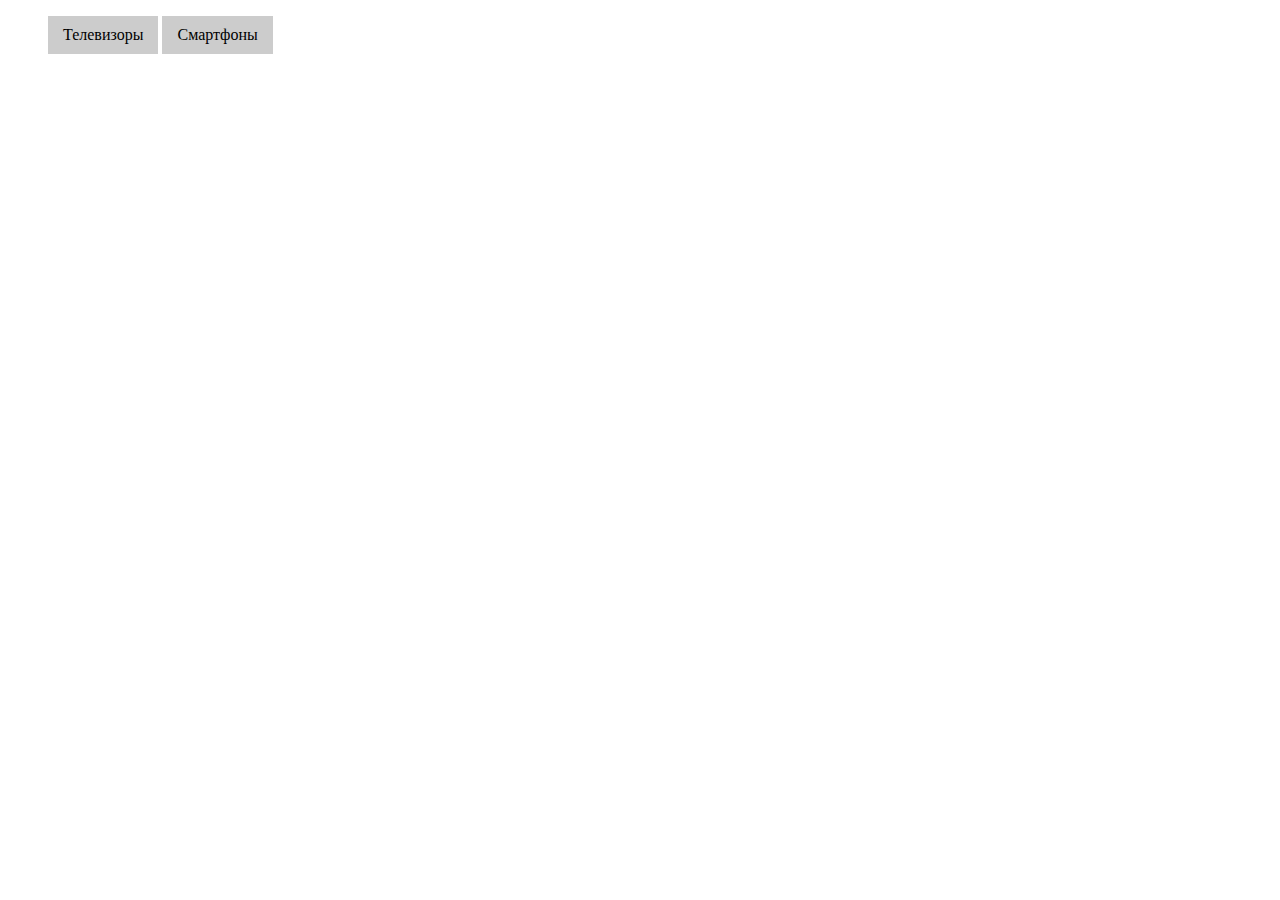
==== index.html @ d7af616a "Пример выпадающего меню" ====
<!DOCTYPE html>
<html lang="en">
  <head>
    <meta charset="UTF-8" />
    <meta name="description" content="" />
    <title>Title</title>
    <link rel="stylesheet" href="css/style.css" />
  </head>
  <body>
    <ul>
      <li class="root">
        Телевизоры
        <ul class="dropdown">
          <li>Sony</li>
          <li>Philips</li>
        </ul>
      </li>
      <li class="root">
        Смартфоны
        <ul class="dropdown">
          <li>HTC</li>
          <li>IPhone</li>
          <li>Fly</li>
        </ul>
      </li>
    </ul>
  </body>
</html>
---- css/style.css ----
.root {
  list-style-type: none;
  display: inline-block;
  position: relative;
  background: #ccc;
  padding: 10px 15px;
}

/* если элементы стоят вплотную, то при переходе на dropdown, root:hover сохраняется */
.root:hover .dropdown {
  display: block;
}

.dropdown {
  display: none;
  position: absolute;
  top: 30px;
  left: 0;
  background: #716ccc;
  padding: 10px;
  box-sizing: border-box;
  width: 100%;
}

.dropdown > li {
  cursor: pointer;
  list-style: none;
}

.dropdown > li:hover {
  color: #fff;
}
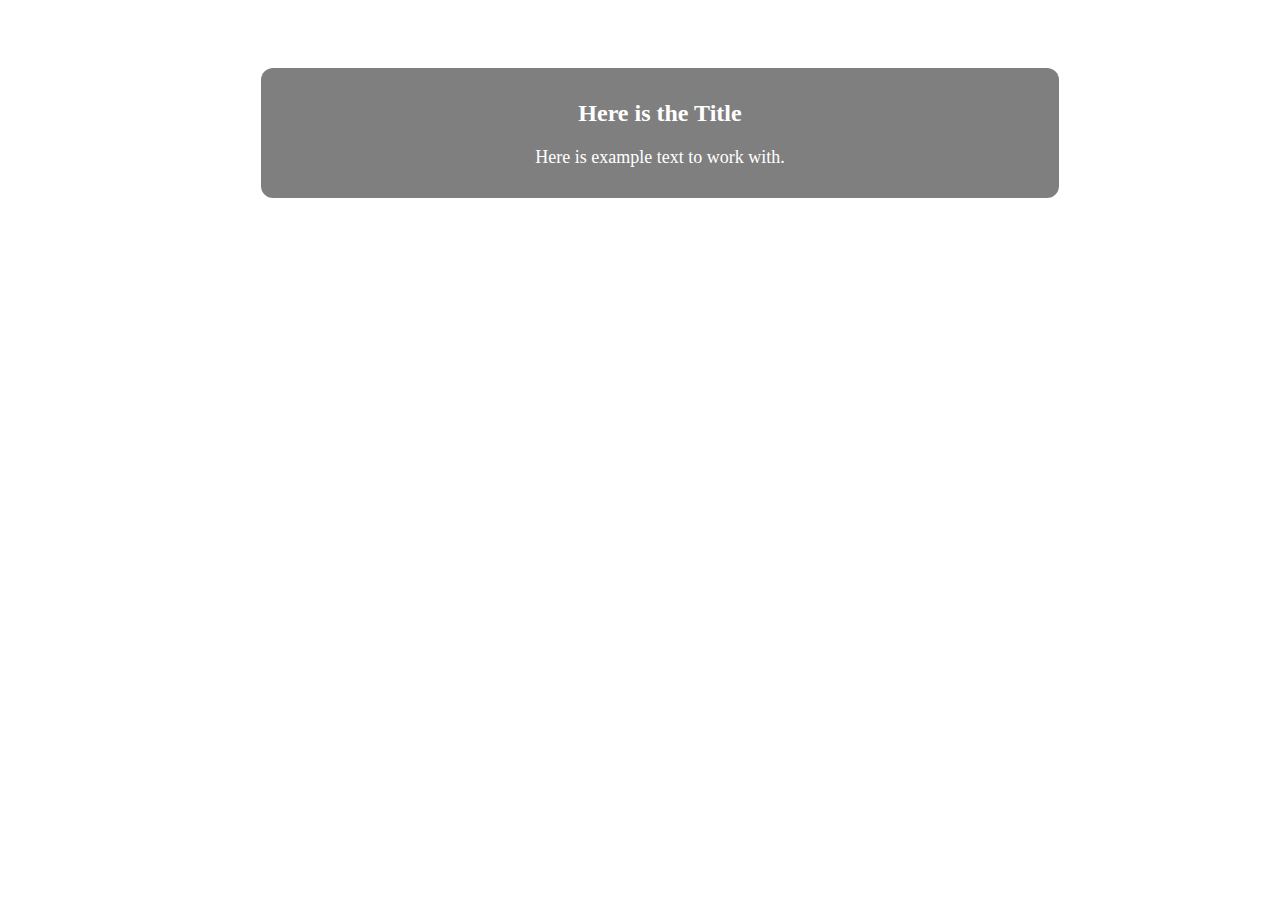
==== commit ea9aefc9: "Задание 2.12" ====
--- a/index.html
+++ b/index.html
@@ -2,27 +2,21 @@
 <html lang="en">
   <head>
     <meta charset="UTF-8" />
-    <meta name="description" content="" />
-    <title>Title</title>
+    <meta name="description" content="some text here" />
+    <title>Контингент учащихся</title>
     <link rel="stylesheet" href="css/style.css" />
   </head>
   <body>
-    <ul>
-      <li class="root">
-        Телевизоры
-        <ul class="dropdown">
-          <li>Sony</li>
-          <li>Philips</li>
-        </ul>
-      </li>
-      <li class="root">
-        Смартфоны
-        <ul class="dropdown">
-          <li>HTC</li>
-          <li>IPhone</li>
-          <li>Fly</li>
-        </ul>
-      </li>
-    </ul>
+    <div class="hero">
+      <img
+        class="hero__image"
+        src="https://upload.wikimedia.org/wikipedia/commons/thumb/a/a8/View_of_Old_Trafford_from_East_Stand.jpg/1280px-View_of_Old_Trafford_from_East_Stand.jpg"
+        alt=""
+      />
+      <div class="hero__content">
+        <h2 class="hero__title">Here is the Title</h2>
+        <p class="hero__text">Here is example text to work with.</p>
+      </div>
+    </div>
   </body>
 </html>
--- a/css/style.css
+++ b/css/style.css
@@ -1,32 +1,31 @@
-.root {
-  list-style-type: none;
-  display: inline-block;
+.hero {
   position: relative;
-  background: #ccc;
-  padding: 10px 15px;
+  min-height: 250px;
+  width: 100%;
+  display: flex; /* will be discovered soon */
+  align-items: center; /* will be discovered soon */
 }
 
-/* если элементы стоят вплотную, то при переходе на dropdown, root:hover сохраняется */
-.root:hover .dropdown {
-  display: block;
+.hero__content {
+  position: absolute;
+  border-radius: 12px;
+  background: rgba(0, 0, 0, 0.5);
+  padding: 0.75rem 1.25rem;
+  color: white;
+  width: 60%;
+  left: 20%;
 }
 
-.dropdown {
-  display: none;
-  position: absolute;
-  top: 30px;
-  left: 0;
-  background: #716ccc;
-  padding: 10px;
-  box-sizing: border-box;
-  width: 100%;
+.hero__image {
+  max-width: 100%;
 }
 
-.dropdown > li {
-  cursor: pointer;
-  list-style: none;
+.hero__title {
+  text-align: center;
 }
 
-.dropdown > li:hover {
-  color: #fff;
+.hero__text {
+  display: block;
+  font-size: 18px;
+  text-align: center;
 }
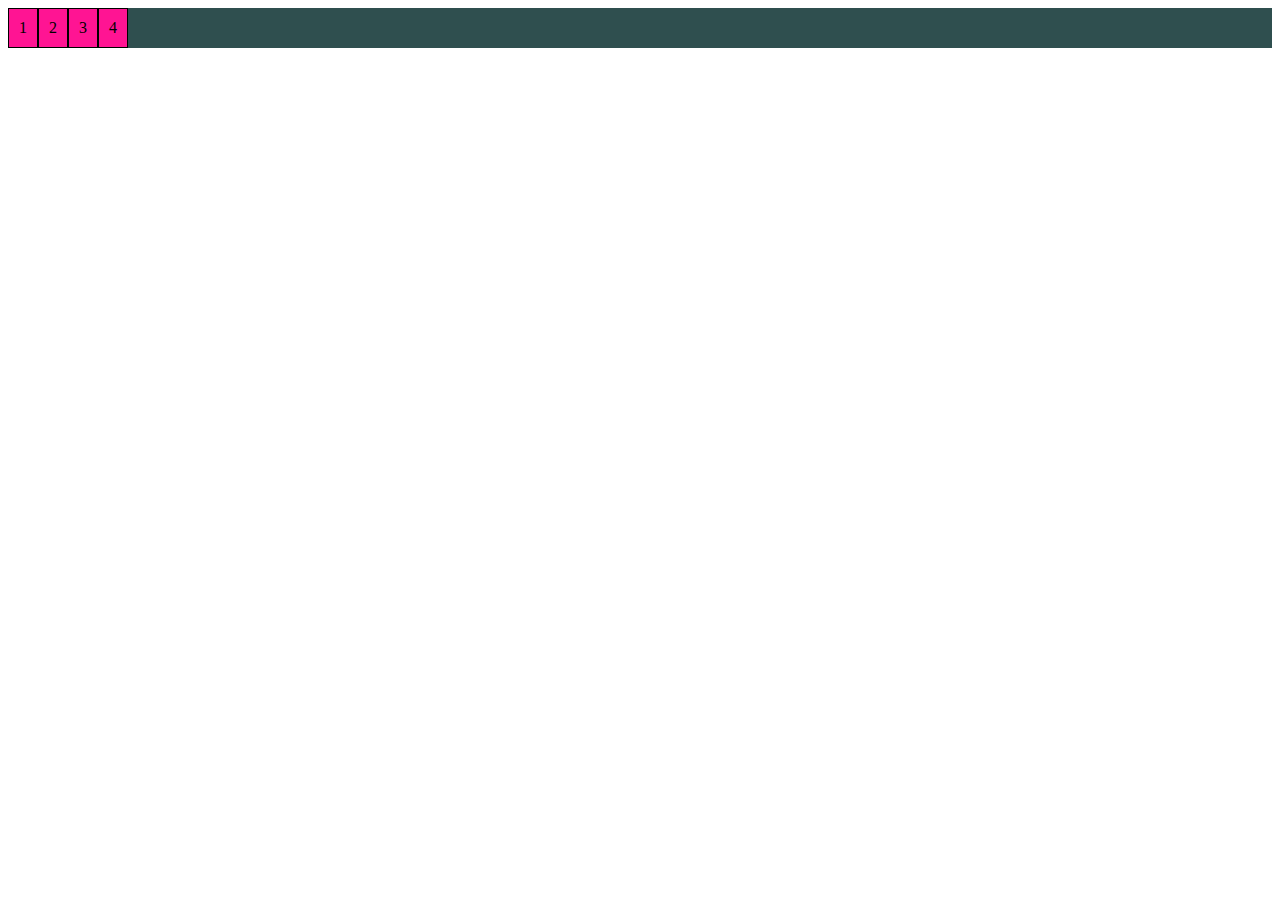
==== commit 56316609: "База flex-box" ====
--- a/index.html
+++ b/index.html
@@ -2,21 +2,16 @@
 <html lang="en">
   <head>
     <meta charset="UTF-8" />
-    <meta name="description" content="some text here" />
-    <title>Контингент учащихся</title>
+    <meta name="description" content="" />
+    <title>FlexBox</title>
     <link rel="stylesheet" href="css/style.css" />
   </head>
   <body>
-    <div class="hero">
-      <img
-        class="hero__image"
-        src="https://upload.wikimedia.org/wikipedia/commons/thumb/a/a8/View_of_Old_Trafford_from_East_Stand.jpg/1280px-View_of_Old_Trafford_from_East_Stand.jpg"
-        alt=""
-      />
-      <div class="hero__content">
-        <h2 class="hero__title">Here is the Title</h2>
-        <p class="hero__text">Here is example text to work with.</p>
-      </div>
+    <div class="flexbox">
+      <div>1</div>
+      <div>2</div>
+      <div>3</div>
+      <div>4</div>
     </div>
   </body>
 </html>
--- a/css/style.css
+++ b/css/style.css
@@ -1,31 +1,11 @@
-.hero {
-  position: relative;
-  min-height: 250px;
-  width: 100%;
-  display: flex; /* will be discovered soon */
-  align-items: center; /* will be discovered soon */
+.flexbox {
+  display: flex;
+  flex-direction: row;
+  background-color: darkslategray;
 }
 
-.hero__content {
-  position: absolute;
-  border-radius: 12px;
-  background: rgba(0, 0, 0, 0.5);
-  padding: 0.75rem 1.25rem;
-  color: white;
-  width: 60%;
-  left: 20%;
+.flexbox > div {
+  border: 1px solid black;
+  padding: 10px;
+  background-color: deeppink;
 }
-
-.hero__image {
-  max-width: 100%;
-}
-
-.hero__title {
-  text-align: center;
-}
-
-.hero__text {
-  display: block;
-  font-size: 18px;
-  text-align: center;
-}
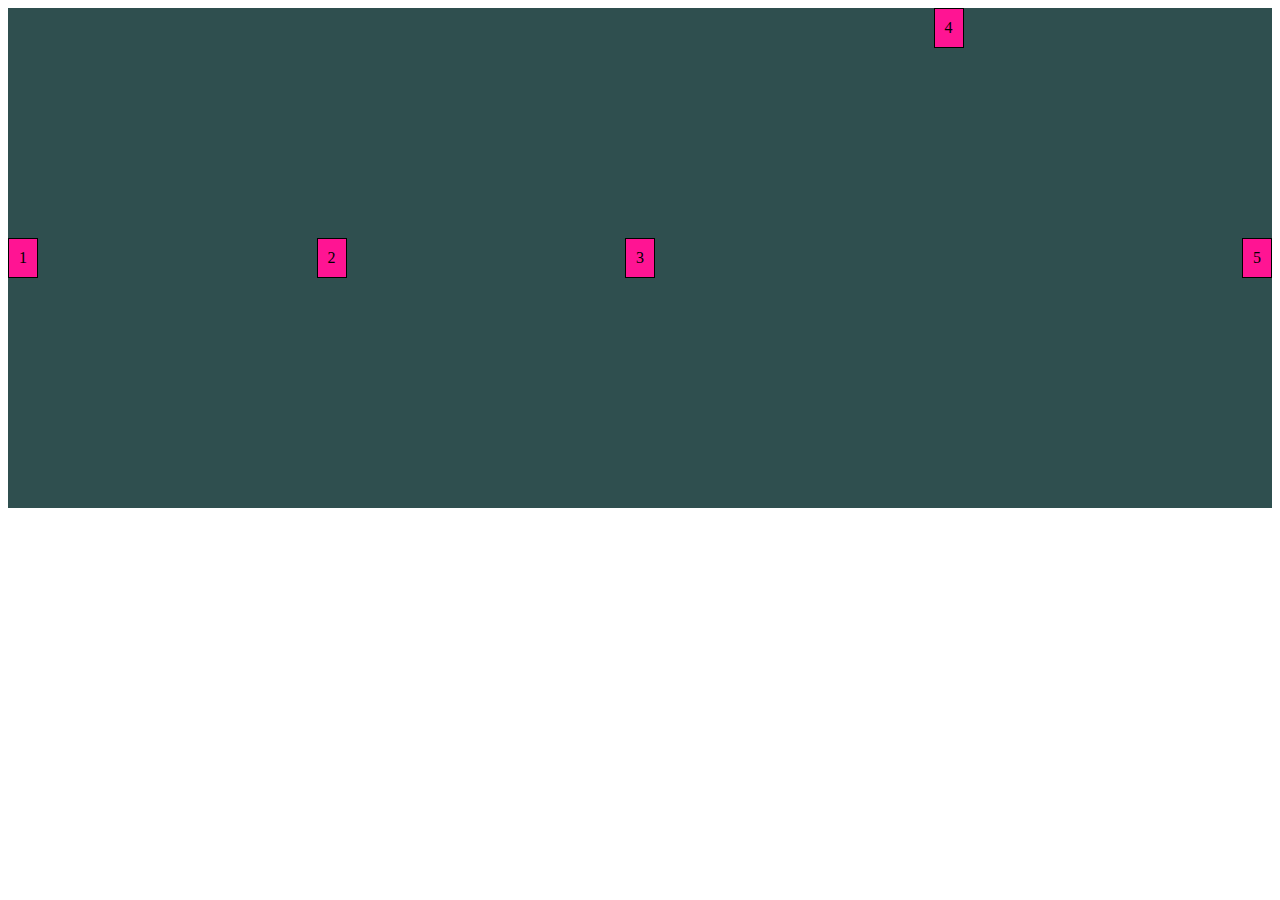
==== commit 7b2f7d4a: "ailgn-items и align-self" ====
--- a/index.html
+++ b/index.html
@@ -12,6 +12,7 @@
       <div>2</div>
       <div>3</div>
       <div>4</div>
+      <div>5</div>
     </div>
   </body>
 </html>
--- a/css/style.css
+++ b/css/style.css
@@ -1,7 +1,13 @@
 .flexbox {
   display: flex;
+  /* направление */
   flex-direction: row;
+  /* выравнивание содержимого по основной оси */
+  justify-content: space-between;
+  /* выравнивание содержимого по поперечной оси */
+  align-items: center;
   background-color: darkslategray;
+  height: 500px;
 }
 
 .flexbox > div {
@@ -9,3 +15,7 @@
   padding: 10px;
   background-color: deeppink;
 }
+
+.flexbox > div:nth-child(4) {
+  align-self: flex-start;
+}
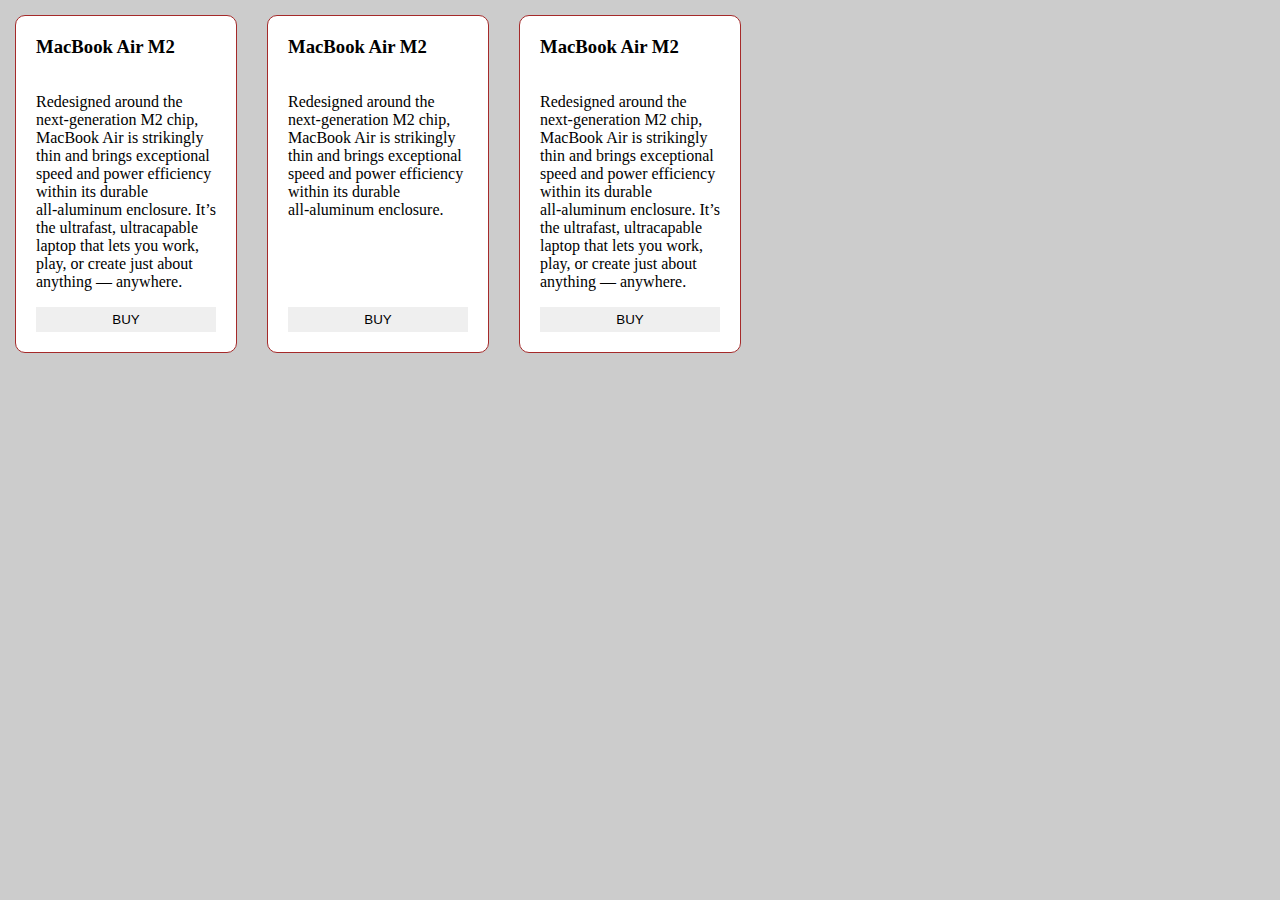
==== commit 55cd5582: "Задание 2.13" ====
--- a/index.html
+++ b/index.html
@@ -2,17 +2,43 @@
 <html lang="en">
   <head>
     <meta charset="UTF-8" />
-    <meta name="description" content="" />
-    <title>FlexBox</title>
+    <meta name="description" content="some text here" />
+    <title>Контингент учащихся</title>
     <link rel="stylesheet" href="css/style.css" />
   </head>
   <body>
-    <div class="flexbox">
-      <div>1</div>
-      <div>2</div>
-      <div>3</div>
-      <div>4</div>
-      <div>5</div>
-    </div>
+    <section class="products">
+      <div class="product-card">
+        <h3 class="product-card__title">MacBook Air M2</h3>
+        <p class="product-card__description">
+          Redesigned around the next-generation M2 chip, MacBook Air is
+          strikingly thin and brings exceptional speed and power efficiency
+          within its durable all‑aluminum enclosure. It’s the ultrafast,
+          ultracapable laptop that lets you work, play, or create just about
+          anything — anywhere.
+        </p>
+        <button class="button">Buy</button>
+      </div>
+      <div class="product-card">
+        <h3 class="product-card__title">MacBook Air M2</h3>
+        <p class="product-card__description">
+          Redesigned around the next-generation M2 chip, MacBook Air is
+          strikingly thin and brings exceptional speed and power efficiency
+          within its durable all‑aluminum enclosure.
+        </p>
+        <button class="button">Buy</button>
+      </div>
+      <div class="product-card">
+        <h3 class="product-card__title">MacBook Air M2</h3>
+        <p class="product-card__description">
+          Redesigned around the next-generation M2 chip, MacBook Air is
+          strikingly thin and brings exceptional speed and power efficiency
+          within its durable all‑aluminum enclosure. It’s the ultrafast,
+          ultracapable laptop that lets you work, play, or create just about
+          anything — anywhere.
+        </p>
+        <button class="button">Buy</button>
+      </div>
+    </section>
   </body>
 </html>
--- a/css/style.css
+++ b/css/style.css
@@ -1,21 +1,40 @@
-.flexbox {
-  display: flex;
-  /* направление */
-  flex-direction: row;
-  /* выравнивание содержимого по основной оси */
-  justify-content: space-between;
-  /* выравнивание содержимого по поперечной оси */
-  align-items: center;
-  background-color: darkslategray;
-  height: 500px;
+body {
+  margin: 0;
+  background-color: #ccc;
 }
 
-.flexbox > div {
-  border: 1px solid black;
-  padding: 10px;
-  background-color: deeppink;
+h3 {
+  margin-top: 0;
 }
 
-.flexbox > div:nth-child(4) {
-  align-self: flex-start;
+.products {
+  display: flex;
 }
+
+.product-card {
+  display: flex;
+  flex-direction: column;
+  background-color: #fff;
+  max-width: 180px;
+  padding: 20px;
+  margin: 15px;
+  border: 1px solid brown;
+  border-radius: 10px;
+}
+
+.product-card:hover {
+  box-shadow: 10px 5px 5px gray;
+}
+
+.button {
+  text-transform: uppercase;
+  padding: 5px 0;
+  border: none;
+  cursor: pointer;
+  align-self: stretch;
+  margin-block-start: auto;
+}
+
+.button:hover {
+  background-color: rgb(107, 209, 107);
+}
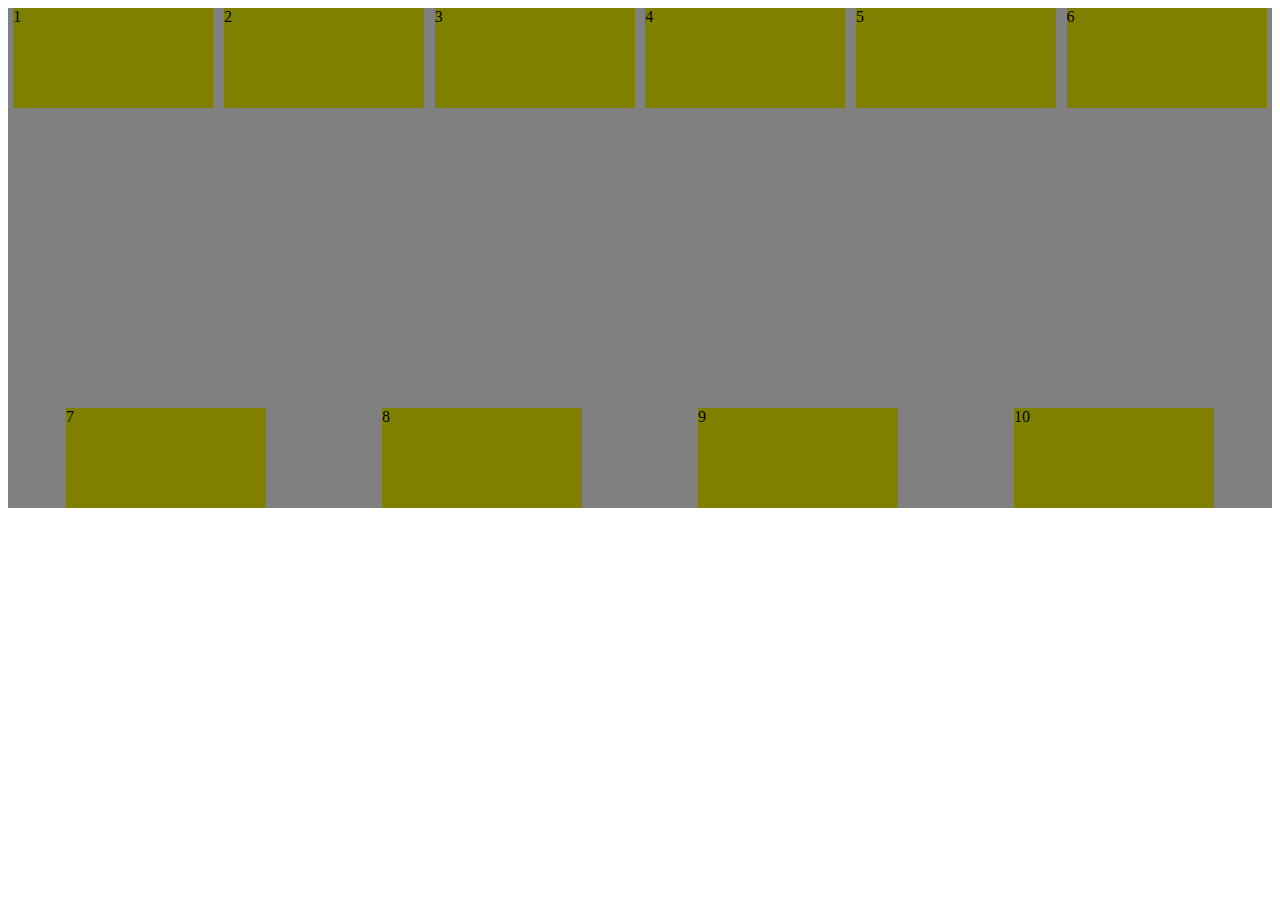
==== commit a4942aa7: "Flex-wrap: wrap - перенос контента" ====
--- a/index.html
+++ b/index.html
@@ -2,43 +2,22 @@
 <html lang="en">
   <head>
     <meta charset="UTF-8" />
-    <meta name="description" content="some text here" />
-    <title>Контингент учащихся</title>
+    <meta name="description" content="" />
+    <title>FlexBox</title>
     <link rel="stylesheet" href="css/style.css" />
   </head>
   <body>
-    <section class="products">
-      <div class="product-card">
-        <h3 class="product-card__title">MacBook Air M2</h3>
-        <p class="product-card__description">
-          Redesigned around the next-generation M2 chip, MacBook Air is
-          strikingly thin and brings exceptional speed and power efficiency
-          within its durable all‑aluminum enclosure. It’s the ultrafast,
-          ultracapable laptop that lets you work, play, or create just about
-          anything — anywhere.
-        </p>
-        <button class="button">Buy</button>
-      </div>
-      <div class="product-card">
-        <h3 class="product-card__title">MacBook Air M2</h3>
-        <p class="product-card__description">
-          Redesigned around the next-generation M2 chip, MacBook Air is
-          strikingly thin and brings exceptional speed and power efficiency
-          within its durable all‑aluminum enclosure.
-        </p>
-        <button class="button">Buy</button>
-      </div>
-      <div class="product-card">
-        <h3 class="product-card__title">MacBook Air M2</h3>
-        <p class="product-card__description">
-          Redesigned around the next-generation M2 chip, MacBook Air is
-          strikingly thin and brings exceptional speed and power efficiency
-          within its durable all‑aluminum enclosure. It’s the ultrafast,
-          ultracapable laptop that lets you work, play, or create just about
-          anything — anywhere.
-        </p>
-        <button class="button">Buy</button>
-      </div>
-    </section>
+    <div class="flexwrap">
+      <div class="flex-inner">1</div>
+      <div class="flex-inner">2</div>
+      <div class="flex-inner">3</div>
+      <div class="flex-inner">4</div>
+      <div class="flex-inner">5</div>
+      <div class="flex-inner">6</div>
+      <div class="flex-inner">7</div>
+      <div class="flex-inner">8</div>
+      <div class="flex-inner">9</div>
+      <div class="flex-inner">10</div>
+    </div>
   </body>
 </html>
--- a/css/style.css
+++ b/css/style.css
@@ -1,40 +1,16 @@
-body {
-  margin: 0;
-  background-color: #ccc;
+.flexwrap {
+  display: flex;
+  flex-wrap: wrap;
+  background-color: gray;
+  height: 500px;
+  /* свойство начинает работать при wrap и работает как justify-content */
+  align-content: space-between;
+  /* можно использовать совместно*/
+  justify-content: space-around;
 }
 
-h3 {
-  margin-top: 0;
+.flex-inner {
+  background-color: olive;
+  width: 200px;
+  height: 100px;
 }
-
-.products {
-  display: flex;
-}
-
-.product-card {
-  display: flex;
-  flex-direction: column;
-  background-color: #fff;
-  max-width: 180px;
-  padding: 20px;
-  margin: 15px;
-  border: 1px solid brown;
-  border-radius: 10px;
-}
-
-.product-card:hover {
-  box-shadow: 10px 5px 5px gray;
-}
-
-.button {
-  text-transform: uppercase;
-  padding: 5px 0;
-  border: none;
-  cursor: pointer;
-  align-self: stretch;
-  margin-block-start: auto;
-}
-
-.button:hover {
-  background-color: rgb(107, 209, 107);
-}
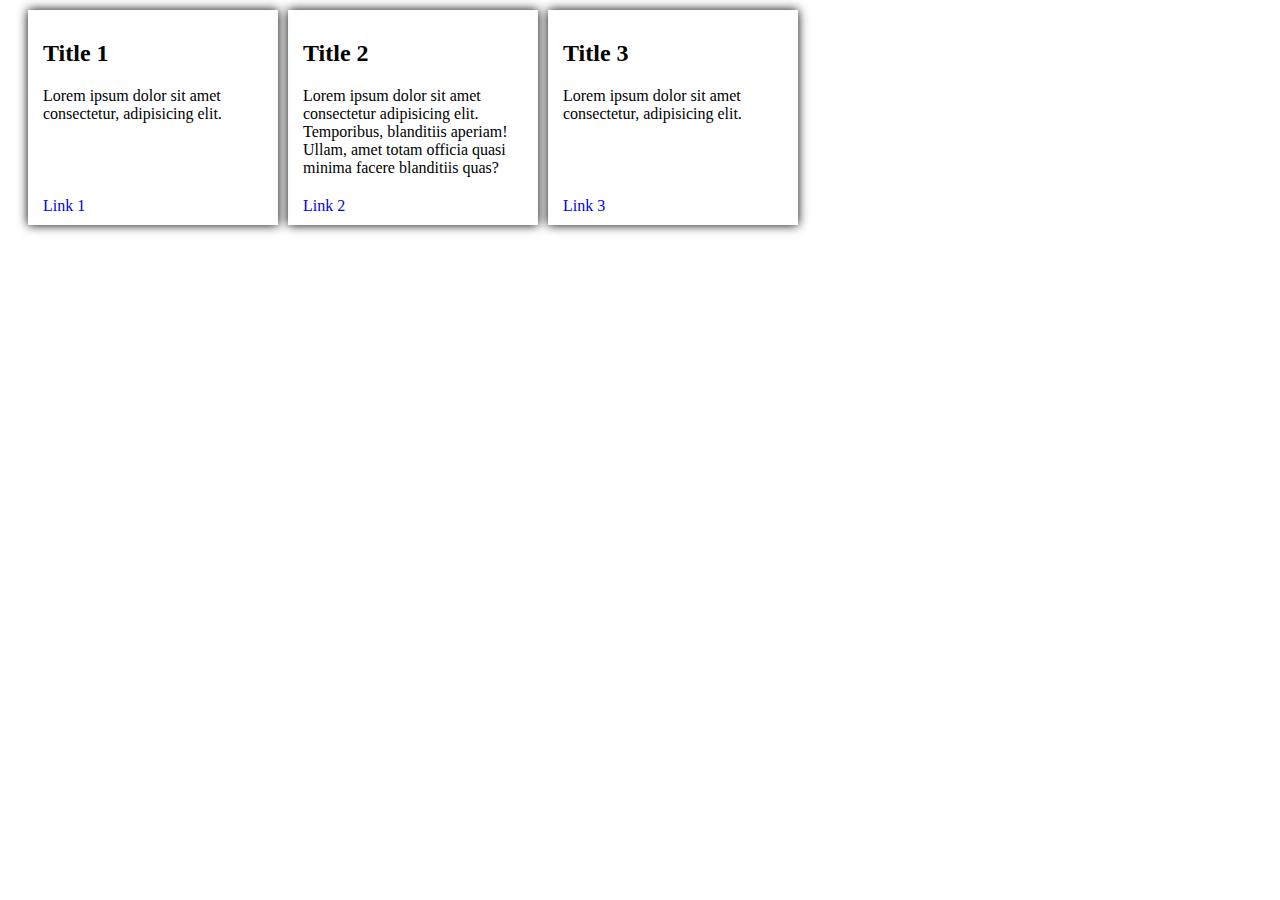
==== commit 56f465a0: "Пример карточки с кнопкой всегда с краю" ====
--- a/index.html
+++ b/index.html
@@ -7,17 +7,30 @@
     <link rel="stylesheet" href="css/style.css" />
   </head>
   <body>
-    <div class="flexwrap">
-      <div class="flex-inner">1</div>
-      <div class="flex-inner">2</div>
-      <div class="flex-inner">3</div>
-      <div class="flex-inner">4</div>
-      <div class="flex-inner">5</div>
-      <div class="flex-inner">6</div>
-      <div class="flex-inner">7</div>
-      <div class="flex-inner">8</div>
-      <div class="flex-inner">9</div>
-      <div class="flex-inner">10</div>
+    <div class="cards">
+      <div class="card">
+        <h2 class="card__title">Title 1</h2>
+        <div class="card__text">
+          Lorem ipsum dolor sit amet consectetur, adipisicing elit.
+        </div>
+        <a href="#" class="card__link">Link 1</a>
+      </div>
+      <div class="card">
+        <h2 class="card__title">Title 2</h2>
+        <div class="card__text">
+          Lorem ipsum dolor sit amet consectetur adipisicing elit. Temporibus,
+          blanditiis aperiam! Ullam, amet totam officia quasi minima facere
+          blanditiis quas?
+        </div>
+        <a href="#" class="card__link">Link 2</a>
+      </div>
+      <div class="card">
+        <h2 class="card__title">Title 3</h2>
+        <div class="card__text">
+          Lorem ipsum dolor sit amet consectetur, adipisicing elit.
+        </div>
+        <a href="#" class="card__link">Link 3</a>
+      </div>
     </div>
   </body>
 </html>
--- a/css/style.css
+++ b/css/style.css
@@ -1,16 +1,29 @@
-.flexwrap {
-  display: flex;
-  flex-wrap: wrap;
-  background-color: gray;
-  height: 500px;
-  /* свойство начинает работать при wrap и работает как justify-content */
-  align-content: space-between;
-  /* можно использовать совместно*/
-  justify-content: space-around;
+* {
+  box-sizing: border-box;
 }
 
-.flex-inner {
-  background-color: olive;
-  width: 200px;
-  height: 100px;
+.cards {
+  display: flex;
+  justify-content: flex-start;
+  padding: 0 20px;
+  margin-top: 10px;
 }
+
+.card {
+  display: flex;
+  flex-direction: column;
+  padding: 10px 15px;
+  box-shadow: 0 0 10px 0 black;
+  margin-right: 10px;
+  flex-basis: 250px;
+}
+
+.card__text {
+  margin-bottom: 20px;
+  /* поэтому текст в карточке занял максимальное пространство */
+  flex-grow: 1;
+}
+
+.card__link {
+  text-decoration: none;
+}
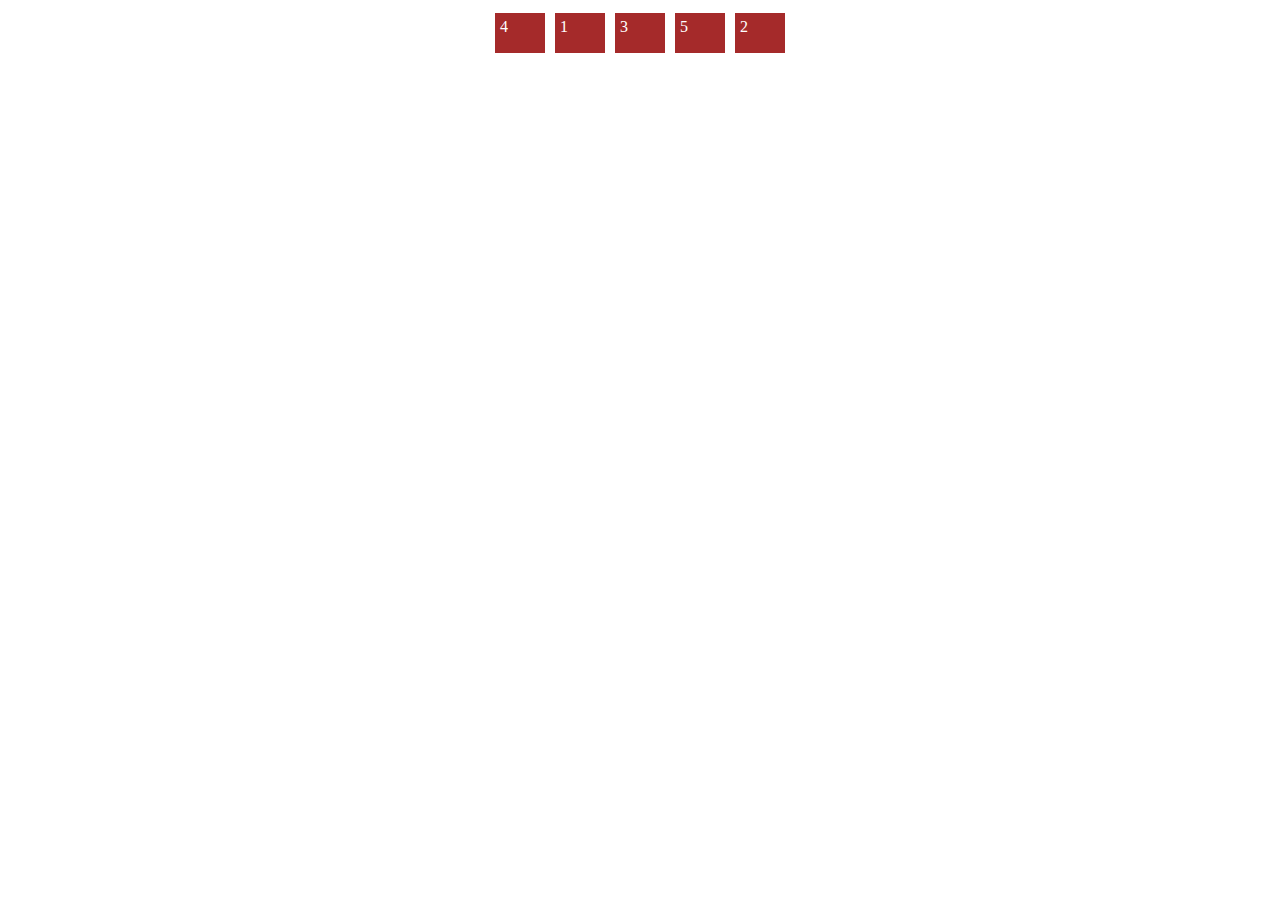
==== commit 2aa2a5f5: "Order:" ====
--- a/index.html
+++ b/index.html
@@ -7,30 +7,12 @@
     <link rel="stylesheet" href="css/style.css" />
   </head>
   <body>
-    <div class="cards">
-      <div class="card">
-        <h2 class="card__title">Title 1</h2>
-        <div class="card__text">
-          Lorem ipsum dolor sit amet consectetur, adipisicing elit.
-        </div>
-        <a href="#" class="card__link">Link 1</a>
-      </div>
-      <div class="card">
-        <h2 class="card__title">Title 2</h2>
-        <div class="card__text">
-          Lorem ipsum dolor sit amet consectetur adipisicing elit. Temporibus,
-          blanditiis aperiam! Ullam, amet totam officia quasi minima facere
-          blanditiis quas?
-        </div>
-        <a href="#" class="card__link">Link 2</a>
-      </div>
-      <div class="card">
-        <h2 class="card__title">Title 3</h2>
-        <div class="card__text">
-          Lorem ipsum dolor sit amet consectetur, adipisicing elit.
-        </div>
-        <a href="#" class="card__link">Link 3</a>
-      </div>
+    <div class="flexorder">
+      <div class="flex-inner">1</div>
+      <div class="flex-inner">2</div>
+      <div class="flex-inner">3</div>
+      <div class="flex-inner">4</div>
+      <div class="flex-inner">5</div>
     </div>
   </body>
 </html>
--- a/css/style.css
+++ b/css/style.css
@@ -2,28 +2,25 @@
   box-sizing: border-box;
 }
 
-.cards {
+.flexorder {
   display: flex;
-  justify-content: flex-start;
-  padding: 0 20px;
-  margin-top: 10px;
+  justify-content: center;
+  color: #fff;
 }
 
-.card {
-  display: flex;
-  flex-direction: column;
-  padding: 10px 15px;
-  box-shadow: 0 0 10px 0 black;
-  margin-right: 10px;
-  flex-basis: 250px;
+.flex-inner {
+  width: 50px;
+  height: 40px;
+  background-color: brown;
+  margin: 5px;
+  padding: 5px;
+  order: 5;
 }
 
-.card__text {
-  margin-bottom: 20px;
-  /* поэтому текст в карточке занял максимальное пространство */
-  flex-grow: 1;
+.flex-inner:nth-child(4) {
+  order: 0;
 }
 
-.card__link {
-  text-decoration: none;
+.flex-inner:nth-child(2) {
+  order: 10;
 }
